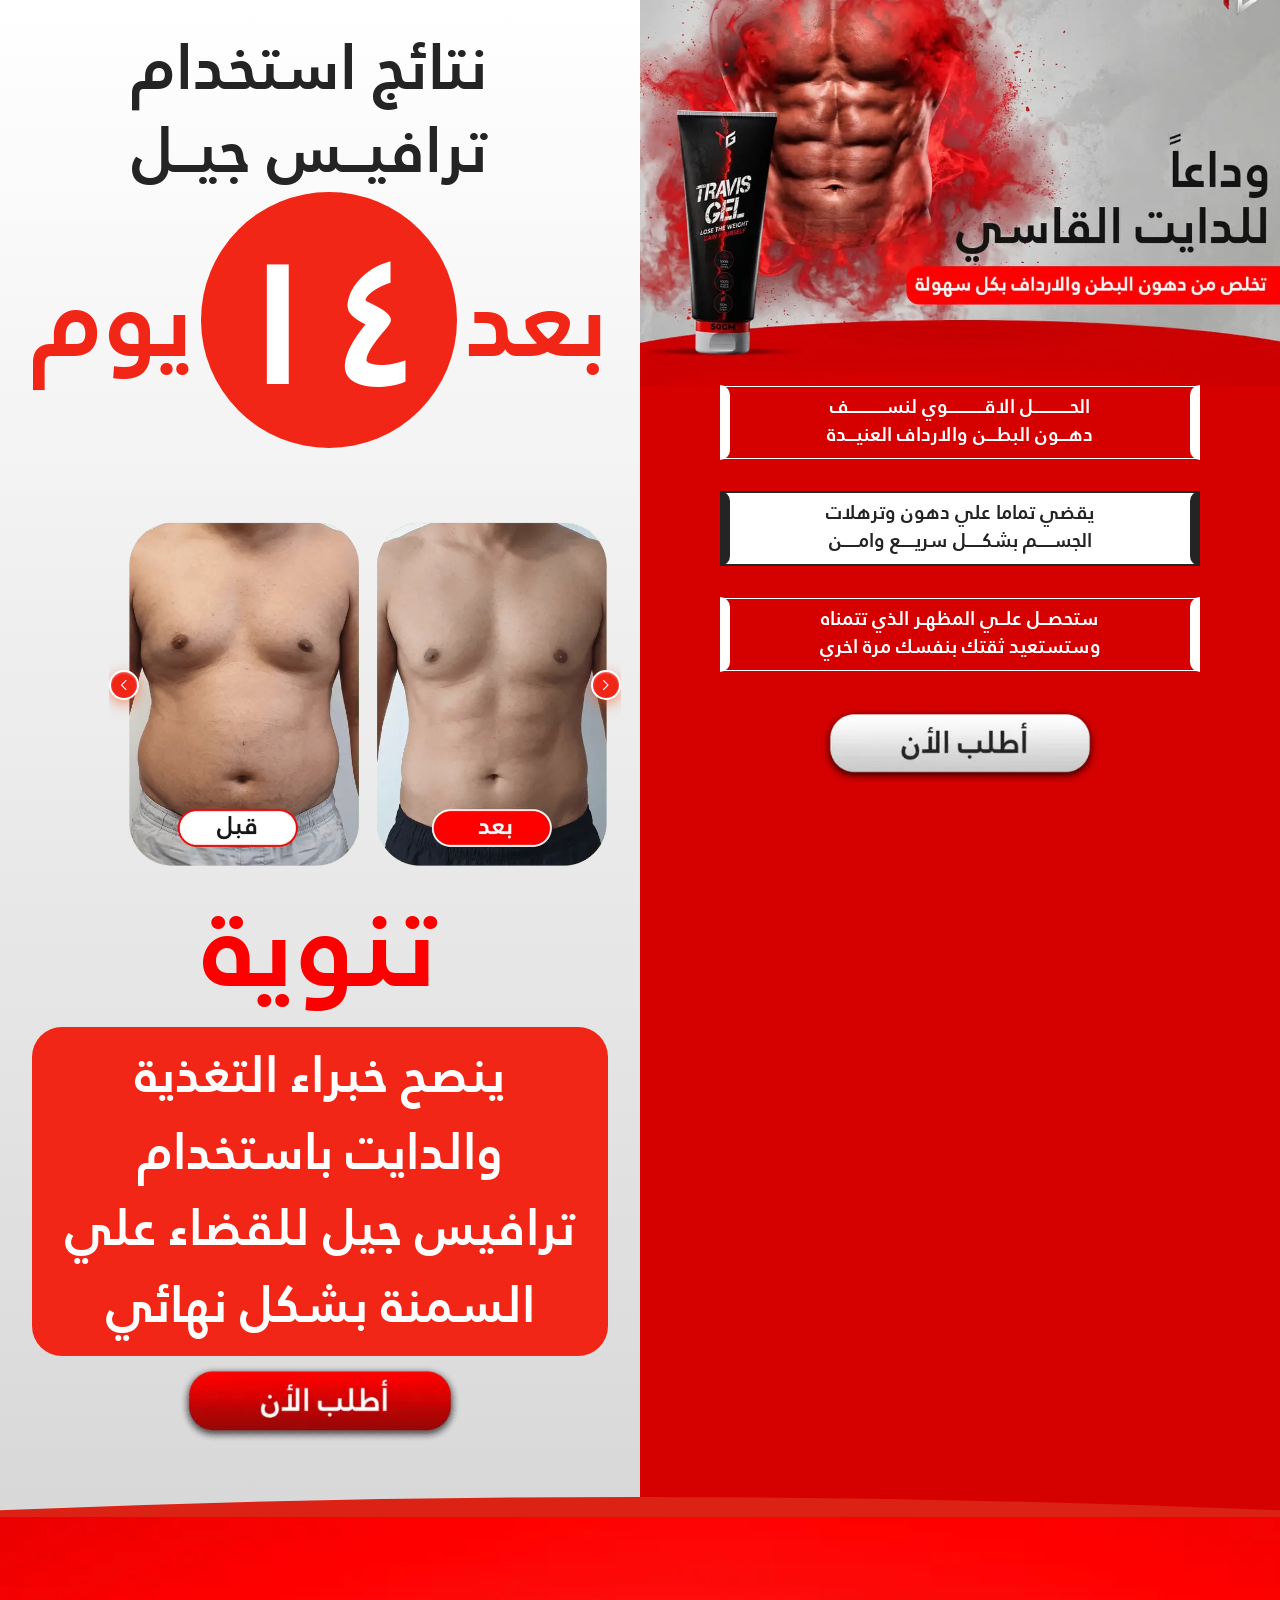
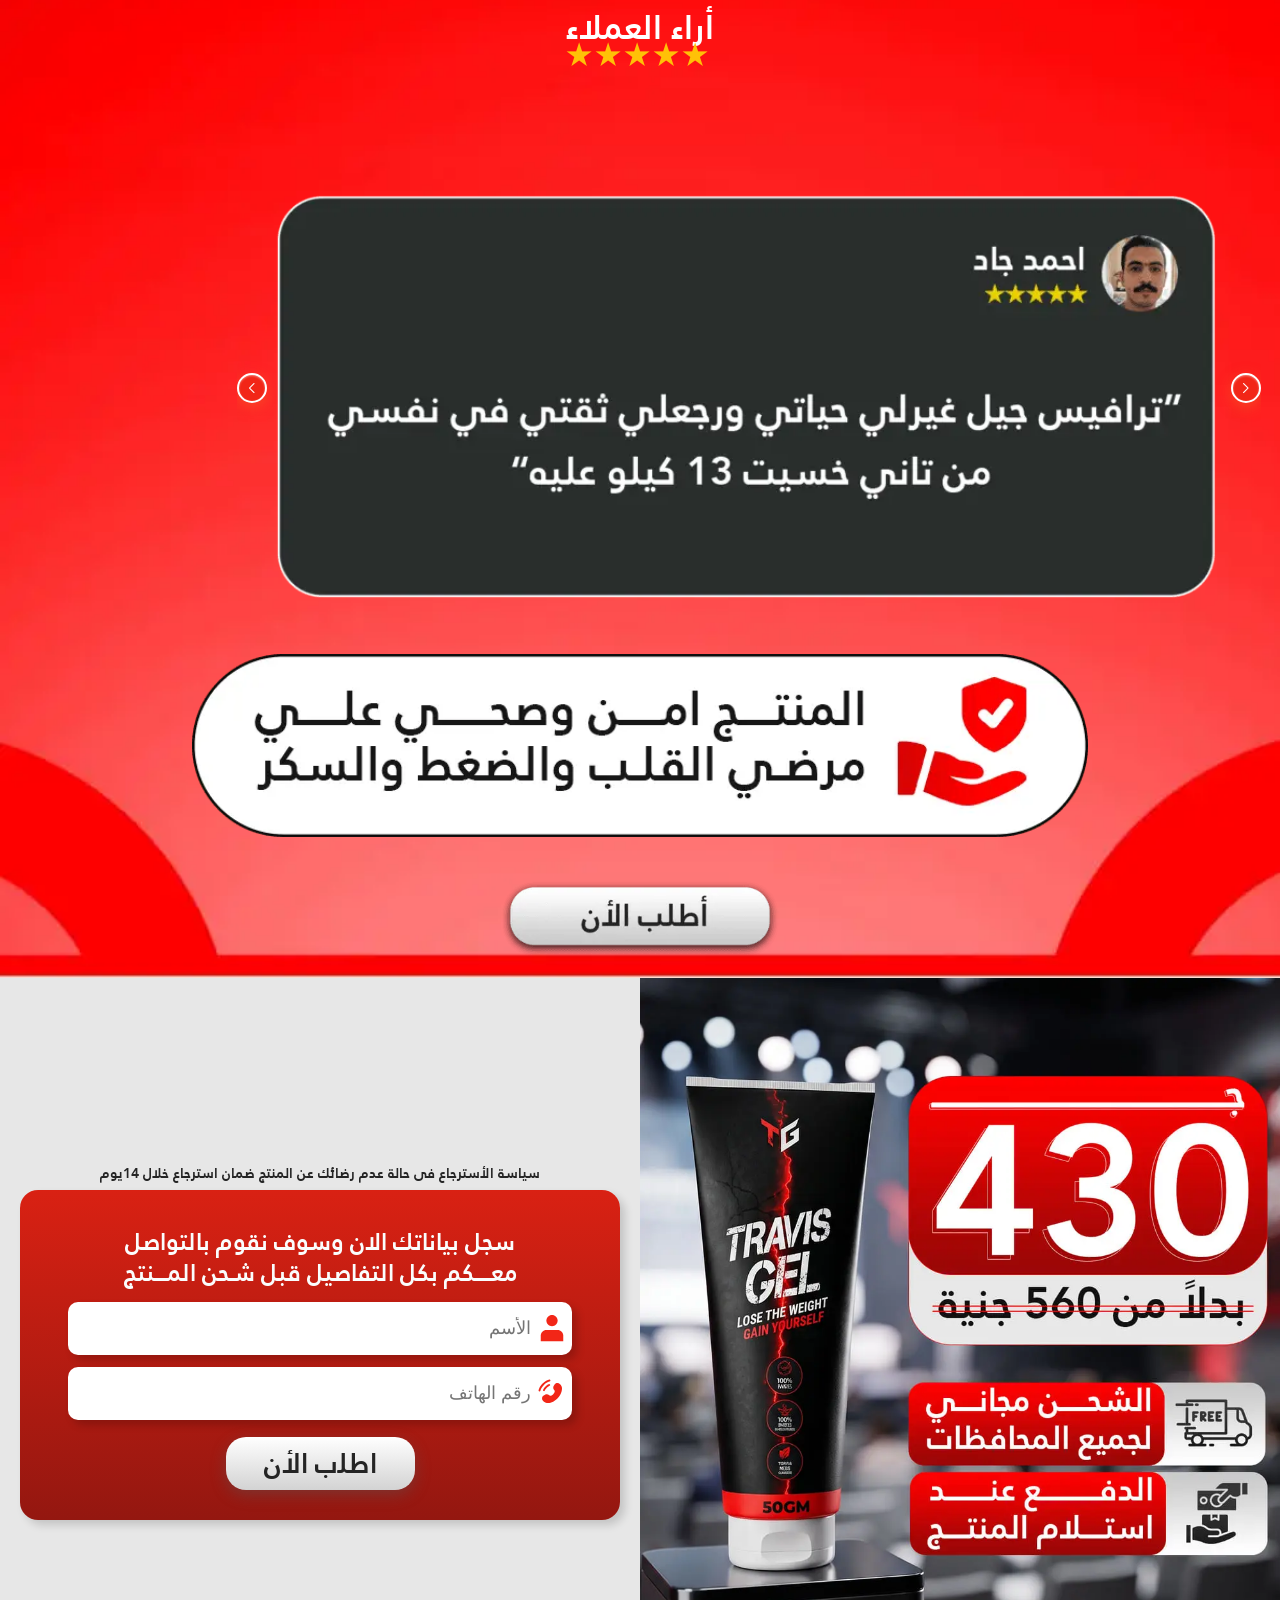
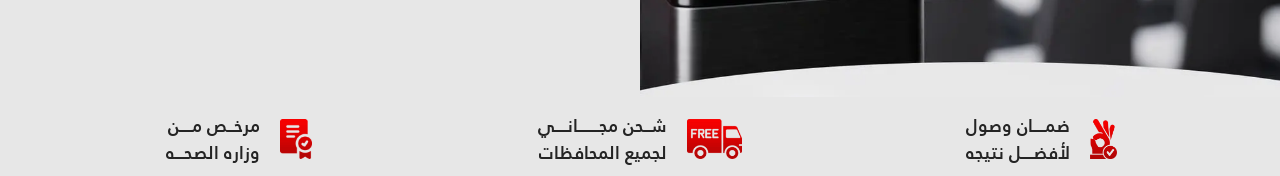
==== index.html @ eecc659a "Add files via upload" ====
<!doctype html>
<html lang="ar" dir="rtl">
  <head>
    <meta charset="UTF-8" />
    <meta name="viewport" content="width=device-width, initial-scale=1.0" />

    <!-- Title & Primary Meta Tags -->
    <title>
      ترافيس جيل (Travis Gel) | الحل الأقوى لنسف دهون البطن والأرداف والتخسيس
    </title>
    <meta
      name="title"
      content="ترافيس جيل (Travis Gel) | الحل الأقوى لنسف دهون البطن والأرداف والتخسيس"
    />
    <meta
      name="description"
      content="ترافيس جيل الأصلي (Travis Gel) الحل الطبيعي الفعال للقضاء على السمنة، نسف دهون البطن والأرداف والتخسيس السريع والأمن بدون عمليات جراحية مع شحن مجاني."
    />
    <meta
      name="keywords"
      content="ترافيس جيل, Travis Gel, للتخسيس, نسف دهون البطن, علاج السمنة, جيل التخسيس الأصلي, تخسيس الأرداف, جيل ترافيس"
    />
    <meta
      name="robots"
      content="index, follow, max-image-preview:large, max-snippet:-1, max-video-preview:-1"
    />
    <meta name="author" content="Travis Gel" />
    <meta name="theme-color" content="#D92113" />

    <!-- Mobile & Application Meta -->
    <meta name="apple-mobile-web-app-title" content="Travis Gel" />
    <meta name="application-name" content="Travis Gel" />
    <meta name="format-detection" content="telephone=no" />

    <!-- Canonical URL -->
    <link rel="canonical" href="./index.html" />

    <!-- Favicons & Touch Icons -->
    <link rel="icon" type="image/x-icon" href="images/icon.jpg" />
    <link rel="shortcut icon" href="images/icon.jpg" type="image/x-icon" />
    <link rel="apple-touch-icon" href="images/icon.jpg" />
    <link rel="icon" type="image/png" sizes="32x32" href="images/icon1.png" />

    <!-- Preload Critical Image -->
    <link
      rel="preload"
      as="image"
      href="images/hero-img.webp"
      type="image/webp"
      fetchpriority="high"
    />

    <!-- Open Graph / Facebook / WhatsApp / Telegram / Messenger -->
    <meta property="og:type" content="website" />
    <meta property="og:site_name" content="ترافيس جيل - Travis Gel" />
    <meta
      property="og:title"
      content="ترافيس جيل (Travis Gel) | الحل الأقوى لنسف دهون البطن والأرداف والتخسيس"
    />
    <meta
      property="og:description"
      content="ترافيس جيل الأصلي (Travis Gel) الحل الطبيعي الفعال للقضاء على السمنة، نسف دهون البطن والأرداف والتخسيس السريع والأمن بدون عمليات جراحية مع شحن مجاني."
    />
    <meta property="og:image" content="images/hero-img.webp" />
    <meta property="og:image:secure_url" content="images/hero-img.webp" />
    <meta property="og:image:type" content="image/webp" />
    <meta property="og:image:alt" content="ترافيس جيل - Travis Gel" />
    <meta property="og:locale" content="ar_EG" />

    <!-- Twitter Cards -->
    <meta name="twitter:card" content="summary_large_image" />
    <meta
      name="twitter:title"
      content="ترافيس جيل (Travis Gel) | الحل الأقوى لنسف دهون البطن والأرداف والتخسيس"
    />
    <meta
      name="twitter:description"
      content="ترافيس جيل الأصلي (Travis Gel) الحل الطبيعي الفعال للقضاء على السمنة، نسف دهون البطن والأرداف والتخسيس السريع والأمن بدون عمليات جراحية مع شحن مجاني."
    />
    <meta name="twitter:image" content="images/hero-img.webp" />
    <meta name="twitter:image:alt" content="ترافيس جيل - Travis Gel" />


    <!-- Swiper CSS -->
    <link rel="stylesheet" href="css/swiper.css" />

    <!-- File CSS -->
    <link rel="stylesheet" href="css/style.css" />
  </head>

  <body>
    <main>
      <h1 class="sr-only">
        ترافيس جيل (Travis Gel) | الحل الأقوى لنسف دهون البطن والأرداف والتخسيس
      </h1>

      <div class="flex">
        <!-- hero Section -->
        <section class="hero">
          <div class="top_img">
            <img
              src="images/hero-img.webp"
              alt="عبوة ترافيس جيل الأصلي - Travis Gel لنسف دهون البطن والأرداف والتخسيس السريع"
              fetchpriority="high"
            />
          </div>

          <div class="content">
            <ul>
              <li class="white">
                الحــــــــــــل الاقــــــــــــوي لنســــــــــــف <br />
                دهـــون البطـــن والارداف العنيـــدة
              </li>

              <li class="orange">
                يقضي تماما علي دهون وترهلات<br />
                الجســـــم بشكـــــل سريـــــع وامـــــن
              </li>

              <li class="white">
                ستحصــل علــي المظهـر الذي تتمناه <br />
                وستستعيد ثقتك بنفسك مرة اخري
              </li>
            </ul>

            <div class="btn_img">
              <a href="#submit-now"
                ><img
                  src="images/button-1.webp"
                  alt="زر اطلب ترافيس جيل الآن - الشحن والتوصيل مجاني"
              /></a>
            </div>
          </div>
        </section>
        <!-- End Section -->

        <section class="results">
          <div>
            <h2 class="results_title">نتائج استخدام <br />ترافيــس جيــل</h2>
            <h3>بعد <span>١٤</span>يوم</h3>
          </div>
          <!-- Swiper Slider -->
          <div class="container_results">
            <div class="swiper results-swiper">
              <div class="swiper-wrapper">
                <div class="swiper-slide">
                  <img
                    src="images/result1.webp"
                    alt="نتيجة قبل وبعد استخدام ترافيس جيل لنسف دهون البطن والأرداف 1"
                    loading="lazy"
                  />
                </div>
                <div class="swiper-slide">
                  <img
                    src="images/result2.webp"
                    alt="نتيجة قبل وبعد استخدام ترافيس جيل لنسف دهون البطن والأرداف 2"
                    loading="lazy"
                  />
                </div>
                <div class="swiper-slide">
                  <img
                    src="images/result3.webp"
                    alt="نتيجة قبل وبعد استخدام ترافيس جيل لنسف دهون البطن والأرداف 3"
                    loading="lazy"
                  />
                </div>
              </div>
              <!-- Swiper Navigation -->
              <div class="swiper-button-next"></div>
              <div class="swiper-button-prev"></div>
            </div>

            <div class="btm_results">


              <h5>تنوية</h5>
              <p>ينصح خبراء التغذية والدايت باستخدام
                <br>ترافيس جيل للقضاء علي السمنة بشكل نهائي
              </p>




              <div class="btn_img">
                <a href="#submit-now"
                  ><img
                    src="images/button-2.webp"
                    alt="طلب عبوة ترافيس جيل الأصلي والتوصيل مجاني"
                /></a>
            </div>
            </div>
          </div>
        </section>
      </div>

      <div class="flex flex-reverse">
        <section class="testm">

          <h2>أراء العملاء <span>★★★★★</span></h2>


                 <div class="swiper results-swiper">
              <div class="swiper-wrapper">
                <div class="swiper-slide">
                  <img
                    src="images/fb1.webp"
                    alt="تقييم ورأي عميل حقيقي على فيسبوك عن ترافيس جيل للتخسيس 1"
                    loading="lazy"
                  />
                </div>
                <div class="swiper-slide">
                  <img
                    src="images/fb2.webp"
                    alt="تقييم ورأي عميل حقيقي على فيسبوك عن ترافيس جيل للتخسيس 2"
                    loading="lazy"
                  />
                </div>
                <div class="swiper-slide">
                  <img
                    src="images/fb3.webp"
                    alt="تقييم ورأي عميل حقيقي على فيسبوك عن ترافيس جيل للتخسيس 3"
                    loading="lazy"
                  />
                </div>
              </div>
              <!-- Swiper Navigation -->
              <div class="swiper-button-next"></div>
              <div class="swiper-button-prev"></div>
            </div>

          <div class="btm_doc">
   
            <img src="images/imp_testm.webp" alt="ضمان وشعار جودة واعتماد منتج ترافيس جيل للتخسيس" class="imp">

            <div class="btn_img">
              <a href="#submit-now"
                ><img
                  src="images/button-1.webp"
                  alt="زر اطلب ترافيس جيل للتخسيس الآن"
              /></a>
            </div>
          </div>
        </section>
      </div>

      <section class="form_section" id="submit-now">
        <div class="price">
          <div class="img_price">
            <img
              src="images/top-form.webp"
              alt="سعر وعرض خصم ترافيس جيل الأصلي للتخسيس ونسف الدهون"
              loading="lazy"
            />
          </div>

          <!-- <div class="delvery_text">
          <p>الشحن مجاني لجميع المحافظات</p>
          <p class="bg">الــدفع عـــــــند اســتلام المـــــنتج</p>
        </div> -->
        </div>

        <div class="container_form">
          <p class="sm-p">
            سياسة الأسترجاع فى حالة عدم رضائك عن المنتج ضمان استرجاع خلال 14يوم
          </p>

          <form id="form">
            <div class="top_form">
              <p>سجل بياناتك الان وسوف نقوم بالتواصل</p>
              <p>معــــكم بكل التفاصيل قبل شـحن المـــنتج</p>
            </div>

            <div class="input_div">
              <input
                type="text"
                name="Name"
                id="name"
                placeholder="الأسم"
                required
              />

              <svg
                viewBox="0 0 16 16"
                fill="none"
                xmlns="http://www.w3.org/2000/svg"
              >
                <g id="SVGRepo_bgCarrier" stroke-width="0"></g>
                <g
                  id="SVGRepo_tracerCarrier"
                  stroke-linecap="round"
                  stroke-linejoin="round"
                ></g>
                <g id="SVGRepo_iconCarrier">
                  <path
                    d="M8 7C9.65685 7 11 5.65685 11 4C11 2.34315 9.65685 1 8 1C6.34315 1 5 2.34315 5 4C5 5.65685 6.34315 7 8 7Z"
                    fill="#F22617"
                  ></path>
                  <path
                    d="M14 12C14 10.3431 12.6569 9 11 9H5C3.34315 9 2 10.3431 2 12V15H14V12Z"
                    fill="#F22617"
                  ></path>
                </g>
              </svg>
            </div>

            <div class="input_div">
              <input
                type="tel"
                name="Number"
                id="phone"
                maxlength="11"
                data-label="Phone"
                placeholder="رقم الهاتف"
                required
              />

              <svg
                class="icon_Phone"
                viewBox="0 0 24 24"
                fill="none"
                xmlns="http://www.w3.org/2000/svg"
                transform="matrix(-1, 0, 0, 1, 0, 0)"
              >
                <g id="SVGRepo_bgCarrier" stroke-width="0"></g>
                <g
                  id="SVGRepo_tracerCarrier"
                  stroke-linecap="round"
                  stroke-linejoin="round"
                ></g>
                <g id="SVGRepo_iconCarrier">
                  <path
                    d="M10.0376 5.31617L10.6866 6.4791C11.2723 7.52858 11.0372 8.90532 10.1147 9.8278C10.1147 9.8278 10.1147 9.8278 10.1147 9.8278C10.1146 9.82792 8.99588 10.9468 11.0245 12.9755C13.0525 15.0035 14.1714 13.8861 14.1722 13.8853C14.1722 13.8853 14.1722 13.8853 14.1722 13.8853C15.0947 12.9628 16.4714 12.7277 17.5209 13.3134L18.6838 13.9624C20.2686 14.8468 20.4557 17.0692 19.0628 18.4622C18.2258 19.2992 17.2004 19.9505 16.0669 19.9934C14.1588 20.0658 10.9183 19.5829 7.6677 16.3323C4.41713 13.0817 3.93421 9.84122 4.00655 7.93309C4.04952 6.7996 4.7008 5.77423 5.53781 4.93723C6.93076 3.54428 9.15317 3.73144 10.0376 5.31617Z"
                    fill="#F22617"
                  ></path>
                  <path
                    d="M13.2595 1.87983C13.3257 1.47094 13.7122 1.19357 14.1211 1.25976C14.1464 1.26461 14.2279 1.27983 14.2705 1.28933C14.3559 1.30834 14.4749 1.33759 14.6233 1.38082C14.9201 1.46726 15.3347 1.60967 15.8323 1.8378C16.8286 2.29456 18.1544 3.09356 19.5302 4.46936C20.906 5.84516 21.705 7.17097 22.1617 8.16725C22.3899 8.66487 22.5323 9.07947 22.6187 9.37625C22.6619 9.52466 22.6912 9.64369 22.7102 9.72901C22.7197 9.77168 22.7267 9.80594 22.7315 9.83125L22.7373 9.86245C22.8034 10.2713 22.5286 10.6739 22.1197 10.7401C21.712 10.8061 21.3279 10.53 21.2601 10.1231C21.258 10.1121 21.2522 10.0828 21.2461 10.0551C21.2337 9.9997 21.2124 9.91188 21.1786 9.79572C21.1109 9.56339 20.9934 9.21806 20.7982 8.79238C20.4084 7.94207 19.7074 6.76789 18.4695 5.53002C17.2317 4.29216 16.0575 3.59117 15.2072 3.20134C14.7815 3.00618 14.4362 2.88865 14.2038 2.82097C14.0877 2.78714 13.9417 2.75363 13.8863 2.7413C13.4793 2.67347 13.1935 2.28755 13.2595 1.87983Z"
                    fill="#F22617"
                  ></path>
                  <path
                    fill-rule="evenodd"
                    clip-rule="evenodd"
                    d="M13.4857 5.3293C13.5995 4.93102 14.0146 4.7004 14.4129 4.81419L14.2069 5.53534C14.4129 4.81419 14.4129 4.81419 14.4129 4.81419L14.4144 4.81461L14.4159 4.81505L14.4192 4.81602L14.427 4.81834L14.4468 4.8245C14.4618 4.82932 14.4807 4.8356 14.5031 4.84357C14.548 4.85951 14.6074 4.88217 14.6802 4.91337C14.8259 4.97581 15.0249 5.07223 15.2695 5.21694C15.7589 5.50662 16.4271 5.9878 17.2121 6.77277C17.9971 7.55775 18.4782 8.22593 18.7679 8.7154C18.9126 8.95991 19.009 9.15897 19.0715 9.30466C19.1027 9.37746 19.1254 9.43682 19.1413 9.48173C19.1493 9.50418 19.1555 9.52301 19.1604 9.53809L19.1665 9.55788L19.1688 9.56563L19.1698 9.56896L19.1702 9.5705C19.1702 9.5705 19.1707 9.57194 18.4495 9.77798L19.1707 9.57194C19.2845 9.97021 19.0538 10.3853 18.6556 10.4991C18.2607 10.6119 17.8492 10.3862 17.7313 9.99413L17.7276 9.98335C17.7223 9.96832 17.7113 9.93874 17.6928 9.89554C17.6558 9.8092 17.5887 9.66797 17.4771 9.47938C17.2541 9.10264 16.8514 8.53339 16.1514 7.83343C15.4515 7.13348 14.8822 6.73078 14.5055 6.50781C14.3169 6.39619 14.1757 6.32909 14.0893 6.29209C14.0461 6.27358 14.0165 6.26254 14.0015 6.25721L13.9907 6.25352C13.5987 6.13564 13.3729 5.72419 13.4857 5.3293Z"
                    fill="#F22617"
                  ></path>
                </g>
              </svg>
            </div>

            <div id="error"></div>

            <input
              type="hidden"
              id="redDir"
              name="x-sheetmonkey-redirect"
              value="./thanksPage.html"
            />

            <!-- هنا اسم المنتج  -->
            <input type="hidden" name="Product" value="Best-flex" />

            <!-- هنا الكود -->
            <input type="hidden" name="Agent Code" value="M18.1" />

            <input id="KeyLand" type="hidden" name="Unique Key" value="" />
            <input id="DateLand" type="hidden" name="Date" value="" />
            <input id="TimeLand" type="hidden" name="Time" value="" />
            <input id="inp_City" type="hidden" name="City" value="" />
            <input id="inp_Country" type="hidden" name="Country" value="" />
            <input id="inp_Ip" type="hidden" name="IP" value="" />

            <!-- حقول مكافحة الـ Spam وحماية الصفحة ومصدر التسجيل -->
            <input
              type="text"
              id="b_hp_email"
              name="hp_website_check_field"
              style="
                display: none !important;
                position: absolute !important;
                left: -9999px !important;
              "
              tabindex="-1"
              autocomplete="new-password"
              aria-hidden="true"
              value=""
            />
            <input
              id="inp_FingerPrint"
              type="hidden"
              name="FingerPrint"
              value=""
            />
            <input
              id="inp_ScreenSize"
              type="hidden"
              name="ScreenSize"
              value=""
            />
            <input id="inp_TimeZone" type="hidden" name="TimeZone" value="" />
            <input id="inp_UserAgent" type="hidden" name="UserAgent" value="" />
            <input id="inp_PageUrl" type="hidden" name="Page URL" value="" />
            <input id="inp_Referrer" type="hidden" name="Referrer" value="" />
            <input id="inp_Domain" type="hidden" name="Domain" value="" />

            <div class="div_btn">
              <button id="btnSubmit" class="btn" type="submit">
                اﻃﻠب الأن
              </button>
            </div>
          </form>
        </div>
      </section>
    </main>

    <footer class="footer">
      <div class="boxs">
        <div class="box">
          <img
            src="images/icon1.png"
            alt="ضمان الوصول لأفضل نتيجة لتخسيس الوزن مع ترافيس جيل"
            loading="lazy"
          />
          <p>
            ضمــــان وصول<br />
            لأفضــــل نتيجه
          </p>
        </div>

        <div class="box">
          <img
            src="images/icon2.png"
            alt="شحن مجاني لجميع المحافظات مع منتج ترافيس جيل للتخسيس"
            loading="lazy"
          />
          <p>
            شــحن مجـــــــانــــي<br />
            لجميع المحافظات
          </p>
        </div>

        <div class="box">
          <img
            src="images/icon3.png"
            alt="منتج ترافيس جيل الأصلي للتخسيس مرخص من وزارة الصحة"
            loading="lazy"
          />
          <p>مرخــص مــــن <br />وزاره الصحـــه</p>
        </div>
      </div>
    </footer>

    <!-- Swiper JS SDK -->
    <script src="swiper-bundle.min.js"></script>

    <script>
      /* =====================   منع النسخ وفتح أدوات المطوّر   ===================== */
      document.addEventListener("contextmenu", (e) => e.preventDefault());

      document.onkeydown = (e) => {
        if (
          e.key === "F12" ||
          (e.ctrlKey && e.shiftKey && (e.key === "I" || e.key === "J")) ||
          (e.ctrlKey && e.key === "U")
        ) {
          return false;
        }
      };

      /* =====================   تهيئة سويبر جي اس Swiper JS   ===================== */
      document.addEventListener("DOMContentLoaded", () => {
        if (typeof Swiper !== "undefined") {
          new Swiper(".results-swiper", {
            loop: true,
            autoplay: {
              delay: 3500,
              disableOnInteraction: false,
            },
            navigation: {
              nextEl: ".swiper-button-next",
              prevEl: ".swiper-button-prev",
            },
          });
        }
      });

      /* =====================   التحضير المسبق الفوري للـ IP   ===================== */
      let clientIp = "";
      let clientCity = "";
      let clientCountry = "";
      let ipPromise = null;

      function setGeoFields(city, country) {
        if (city) clientCity = city;
        if (country) clientCountry = country;
        const cityI = document.getElementById("inp_City");
        if (cityI && clientCity) cityI.value = clientCity;
        const countryI = document.getElementById("inp_Country");
        if (countryI && clientCountry) countryI.value = clientCountry;
      }

      async function fetchWithTimeout(url, timeoutMs = 1500) {
        const controller = new AbortController();
        const id = setTimeout(() => controller.abort(), timeoutMs);
        try {
          const response = await fetch(url, { signal: controller.signal });
          clearTimeout(id);
          return response;
        } catch (e) {
          clearTimeout(id);
          return null;
        }
      }

      async function fetchIpData() {
        // المزود الأول: ipinfo.io
        try {
          const r = await fetchWithTimeout("https://ipinfo.io/json");
          if (r && r.ok) {
            const data = await r.json();
            if (data && data.ip) {
              clientIp = data.ip;
              setGeoFields(data.city, data.country);
              return clientIp;
            }
          }
        } catch (e) {}

        // المزود الثاني: ipwho.is
        try {
          const r = await fetchWithTimeout("https://ipwho.is/");
          if (r && r.ok) {
            const data = await r.json();
            if (data && data.success && data.ip) {
              clientIp = data.ip;
              setGeoFields(data.city, data.country);
              return clientIp;
            }
          }
        } catch (e) {}

        // المزود الثالث: ipapi.co
        try {
          const r = await fetchWithTimeout("https://ipapi.co/json/");
          if (r && r.ok) {
            const data = await r.json();
            if (data && data.ip) {
              clientIp = data.ip;
              setGeoFields(data.city, data.country_name || data.country);
              return clientIp;
            }
          }
        } catch (e) {}

        // المزود الرابع: ipify (سريع جداً)
        try {
          const r = await fetchWithTimeout("https://api.ipify.org?format=json");
          if (r && r.ok) {
            const data = await r.json();
            if (data && data.ip) {
              clientIp = data.ip;
              return clientIp;
            }
          }
        } catch (e) {}
      }

      function initPreload() {
        ipPromise = fetchIpData().catch(() => {});
      }

      initPreload();

      /* =====================   توليد بصمة متصفح سريعة وخفيفة (FingerPrint)   ===================== */
      function generateFingerprint() {
        try {
          const canvas = document.createElement("canvas");
          const ctx = canvas.getContext("2d");
          canvas.width = 200;
          canvas.height = 50;
          ctx.textBaseline = "top";
          ctx.font = "14px 'Arial'";
          ctx.textBaseline = "alphabetic";
          ctx.fillStyle = "#f60";
          ctx.fillRect(125, 1, 62, 20);
          ctx.fillStyle = "#069";
          ctx.fillText("PROPYLAX_GEL_FP_#123", 2, 15);
          ctx.fillStyle = "rgba(102, 204, 0, 0.7)";
          ctx.fillText("PROPYLAX_GEL_FP_#123", 4, 17);
          const dataUrl = canvas.toDataURL();

          let hash = 0;
          const str =
            dataUrl +
            navigator.userAgent +
            screen.width +
            "x" +
            screen.height +
            (navigator.language || "") +
            (navigator.hardwareConcurrency || "");
          for (let i = 0; i < str.length; i++) {
            const char = str.charCodeAt(i);
            hash = (hash << 5) - hash + char;
            hash |= 0;
          }
          return "FP-" + Math.abs(hash).toString(36);
        } catch (e) {
          return "FP-UNKNOWN-" + Math.random().toString(36).slice(2, 10);
        }
      }

      /* =====================   توليد المعرف الفريد للطلب Unique Key   ===================== */
      function generateOrderId() {
        const d = new Date();
        const YY = String(d.getUTCFullYear()).slice(-2);
        const MM = String(d.getUTCMonth() + 1).padStart(2, "0");
        const DD = String(d.getUTCDate()).padStart(2, "0");
        const hh = String(d.getUTCHours()).padStart(2, "0");
        const mm = String(d.getUTCMinutes()).padStart(2, "0");
        const ss = String(d.getUTCSeconds()).padStart(2, "0");
        const ms = String(d.getUTCMilliseconds()).padStart(3, "0");

        let rand;
        if (window.crypto && crypto.getRandomValues) {
          const buf = new Uint8Array(6);
          crypto.getRandomValues(buf);
          rand = Array.from(buf, (b) => b.toString(36).padStart(2, "0"))
            .join("")
            .slice(0, 16);
        } else {
          rand = Math.random().toString(36).slice(2, 18);
        }

        return `KEY-${YY}_${MM}_${DD}_${hh}${mm}${ss}.${ms}-${rand}`;
      }

      /* =====================   تنظيف وتحويل أرقام الهواتف   ===================== */
      function convertArabicToEnglishDigits(str) {
        const arabicDigits = ["٠", "١", "٢", "٣", "٤", "٥", "٦", "٧", "٨", "٩"];
        return str.replace(/[٠-٩]/g, (d) => arabicDigits.indexOf(d));
      }

      function cleanPhoneNumber(raw) {
        if (!raw) return "";
        let cleaned = convertArabicToEnglishDigits(raw.trim());
        cleaned = cleaned.replace(/[\s\-\+\(\)]/g, "");
        return cleaned;
      }

      /* =====================   التحقق من النموذج والإرسال المباشر لـ SheetMonkey   ===================== */
      document.addEventListener("DOMContentLoaded", () => {
        setGeoFields(clientCity, clientCountry);

        const fpVal = generateFingerprint();
        const screenSizeVal = `${window.screen.width}x${window.screen.height}`;
        const timeZoneVal =
          Intl && Intl.DateTimeFormat
            ? Intl.DateTimeFormat().resolvedOptions().timeZone
            : "";
        const userAgentVal = navigator.userAgent || "";
        const pageUrlVal = window.location.href;
        const referrerVal = document.referrer || "Direct";
        const domainVal = window.location.hostname || "";

        document.getElementById("inp_FingerPrint").value = fpVal;
        document.getElementById("inp_ScreenSize").value = screenSizeVal;
        document.getElementById("inp_TimeZone").value = timeZoneVal;
        document.getElementById("inp_UserAgent").value = userAgentVal;
        document.getElementById("inp_PageUrl").value = pageUrlVal;
        document.getElementById("inp_Referrer").value = referrerVal;
        if (document.getElementById("inp_Domain")) {
          document.getElementById("inp_Domain").value = domainVal;
        }

        const keyLandInput = document.getElementById("KeyLand");
        if (keyLandInput) {
          keyLandInput.value = generateOrderId();
        }

        /* عناصر النموذج */
        const nameInput = document.getElementById("name");
        const phoneInput = document.getElementById("phone");
        const form = document.getElementById("form");
        const errorBox = document.getElementById("error");
        const redirInput = document.getElementById("redDir");

        /* تخصيص رسائل حقول الإدخال */
        if (nameInput) {
          nameInput.addEventListener("invalid", function () {
            if (this.validity.valueMissing) {
              this.setCustomValidity("من فضلك أدخل الأسم");
            } else {
              this.setCustomValidity("");
            }
          });
          nameInput.addEventListener("input", function () {
            if (this.validity.valid) this.setCustomValidity("");
          });
        }

        if (phoneInput) {
          phoneInput.addEventListener("input", function () {
            if (this.validity.valid) this.setCustomValidity("");
            if (errorBox) {
              errorBox.innerText = "";
              errorBox.classList.remove("active");
            }
          });
        }

        /* توليد رابط صفحة الشكر */
        const pathArr = window.location.pathname.split("/");
        pathArr.pop();
        const hostPath = window.location.origin + pathArr.join("/");
        redirInput.value = `${hostPath}/thanksPage.html`;

        const dateEl = document.getElementById("DateLand");
        const timeEl = document.getElementById("TimeLand");
        const btn_Submit = document.getElementById("btnSubmit");

        /* رابط SheetMonkey الأساسي للأوردرات */
        const PRIMARY_SHEETMONKEY_URL =
          "https://api.sheetmonkey.io/form/e8VTzg7wAGMWUZJctT7kuQ";

        let isSending = false;
        form.addEventListener("submit", async (e) => {
          if (isSending) {
            e.preventDefault();
            return;
          }
          e.preventDefault();

          // فحص الـ Honeypot: لو اتملى 👈 يبقى بوت → توجيه صامت لصفحة الشكر بدون إرسال للشيتات!
          const hpVal = document.getElementById("b_hp_email")
            ? document.getElementById("b_hp_email").value
            : "";
          if (hpVal && hpVal.trim() !== "") {
            console.warn("Bot detected via Honeypot - silent redirecting");
            window.location.href =
              redirInput.value || `${hostPath}/thanksPage.html`;
            return;
          }

          const rawPhone = phoneInput ? phoneInput.value : "";
          const cleanedVal = cleanPhoneNumber(rawPhone);
          const prefix = cleanedVal.substring(0, 3);
          const validPref = ["010", "011", "012", "015"];
          const errors = [];

          if (cleanedVal.length !== 11 || !validPref.includes(prefix)) {
            errors.push("رقم الهاتف غير صحيح !");
          }

          if (errors.length) {
            if (errorBox) {
              errorBox.innerText = errors.join(", ");
              errorBox.classList.add("active");
            }
            return;
          } else {
            if (errorBox) {
              errorBox.innerText = "";
              errorBox.classList.remove("active");
            }
          }

          isSending = true;
          if (btn_Submit) {
            btn_Submit.disabled = true;
            btn_Submit.innerText = "جاري الإرسال..";
          }

          const now = new Date();
          const yyyy = now.getFullYear();
          const mm = String(now.getMonth() + 1).padStart(2, "0");
          const dd = String(now.getDate()).padStart(2, "0");
          if (dateEl) dateEl.value = `${yyyy}-${mm}-${dd}`;

          let hh = now.getHours();
          const mi = String(now.getMinutes()).padStart(2, "0");
          const ss = String(now.getSeconds()).padStart(2, "0");
          const ampm = hh >= 12 ? "PM" : "AM";
          hh = hh % 12;
          hh = hh ? hh : 12;
          hh = String(hh).padStart(2, "0");
          if (timeEl) timeEl.value = `${hh}:${mi}:${ss} ${ampm}`;

          // ضمان وصول الـ IP قبل الإرسال (بحد أقصى المهلة المحددة)
          if (!clientIp && ipPromise) {
            await ipPromise;
          }

          if (!clientIp) {
            try {
              await fetchIpData();
            } catch (e) {}
          }

          if (!clientIp) {
            clientIp = "0.0.0.0";
          }

          const inpIp = document.getElementById("inp_Ip");
          if (inpIp) inpIp.value = clientIp;

          const primaryFormData = {
            Name: nameInput ? nameInput.value.trim() : "",
            Number: cleanedVal,
            Product: document.querySelector('input[name="Product"]')
              ? document.querySelector('input[name="Product"]').value
              : "PROPYLAX",
            "Agent Code": document.querySelector('input[name="Agent Code"]')
              ? document.querySelector('input[name="Agent Code"]').value
              : "M18.1",
            "Unique Key": document.getElementById("KeyLand")
              ? document.getElementById("KeyLand").value
              : "",
            Date: dateEl ? dateEl.value : "",
            Time: timeEl ? timeEl.value : "",
            City: document.getElementById("inp_City")
              ? document.getElementById("inp_City").value
              : "",
            Country: document.getElementById("inp_Country")
              ? document.getElementById("inp_Country").value
              : "",
            IP: clientIp,
            Honeypot: hpVal,
            FingerPrint: fpVal,
            ScreenSize: screenSizeVal,
            TimeZone: timeZoneVal,
            UserAgent: userAgentVal,
            "Page URL": pageUrlVal,
            Referrer: referrerVal,
            Domain: domainVal,
          };

          try {
            await fetch(PRIMARY_SHEETMONKEY_URL, {
              method: "POST",
              headers: { "Content-Type": "application/json" },
              body: JSON.stringify(primaryFormData),
              keepalive: true,
            });
          } catch (errPrimary) {
            console.error("SheetMonkey fetch error:", errPrimary);
          }

          /* التوجيه الفوري لصفحة الشكر */
          window.location.href =
            redirInput.value || `${hostPath}/thanksPage.html`;
        });
      });
    </script>
  </body>
</html>
---- css/style.css ----
/* Font Files */

@font-face {
  font-family: mainFont;
  src: local("mainFont"), url("mainFont.ttf");
}


/* main css */

* {
  padding: 0;
  margin: 0;
  box-sizing: border-box;
}

html {
  scroll-behavior: smooth;
  direction: rtl;
}

body , html{
  font-family: mainFont, sans-serif;
}

a{
  text-decoration: none;
}

.sr-only {
  position: absolute;
  width: 1px;
  height: 1px;
  padding: 0;
  margin: -1px;
  overflow: hidden;
  clip: rect(0, 0, 0, 0);
  white-space: nowrap;
  border: 0;
}

li{
  list-style: none;
}

img {
  width: 100%;
  display: block;
}

input, button{
  border: none;
  outline: none;
}



/* error form style */ 

#error {
  position: relative;
  top: -5px;
  color: red;
  font-size: 14px;
  width: max-content;
  margin: 0 auto;
  padding: 0 5px 3px;
  background: #fcfefe;
  border-radius: 3px;
  border: 1px solid red;
  line-height: 1.2;
  opacity: 0;
  transition: 0.2s;
}

#error.active {
  opacity: 1;
}


/* button */

.btn_img {
  width: 60%;
  margin: 0 auto;
  padding: 4px 0 10px;
}

.div_btn{
  text-align: center;
}
.div_btn .btn{
  font-family: mainFont, sans-serif;
  font-size: 28px;
  padding: 1px 38px;
  color: #242424;
  background: linear-gradient(#fff, #D3D3D3);
  border-radius: 20px;
  box-shadow: 0 5px 15px #5858586b;
  cursor: pointer;
}


@media (min-width:576px){
  .btn_img{
    width: 280px;
  }
}


/* ================== */
/* Start hero Section */
.hero{
  background-color: #D40100;
  padding-bottom: 3vw;
}
.hero .content{

  text-align: center;
}
.hero ul li{
  position: relative;
  font-size: 6.2vw;
  line-height: 1.4;
  padding: 5px 15px 10px;
  margin: 0 auto 2.5vw;
  width: 96%;
  text-align: center;
}
.hero ul li::before,
.hero ul li::after {
  content: "";
  position: absolute;
  top: -2px;
  bottom: -2px;
  width: 10px;
}
.hero ul li::before {
  left: 0;
  border-top-right-radius: 15px;
  border-bottom-right-radius: 15px;
}
.hero ul li::after {
  right: 0;
  border-top-left-radius: 15px;
  border-bottom-left-radius: 15px;
}
.hero ul li.white{
  color: #fff;
  border-top: 1px solid #fff;
  border-bottom: 1px solid #fff;
}
.hero ul li.white::before,
.hero ul li.white::after {
  background-color: #fff;
}
.hero ul li.orange{
  background: #fff;
  color: #242424;
  border-top: 2px solid #242424;
  border-bottom: 2px solid #242424;
}
.hero ul li.orange::before,
.hero ul li.orange::after {
  background-color: #242424;
}
.hero ul li.last{
  font-size: 5.2vw;
}


/* ==========  Responsive Design  ========== */
/* ==========  sm ≥ 576px  ========== */
@media (min-width:576px){
  .hero ul li,
  .hero ul li.last {
    font-size: 28px;
  }
}

/* ==========  md ≥ 768px  ========== */
@media (min-width:768px){
.hero ul li{
  width: 70%;
}
}

/* ==========  lg ≥ 992px  ========== */
@media (min-width:992px){
.flex{
  display: flex;
}
.hero{
  width: 50%;
}

.hero ul li,
.hero ul li.last{
  font-size: 20px;
}
.hero .top_img {
  margin-top: -3.7vw;
}
}

/* ==========  xl ≥ 1200px  ========== */
@media (min-width:1200px){
  .hero .top_img{
    margin-top: -3.7vw;
    
  }
  .hero ul li{
    width: 75%;
  }
      .hero .top_img {
        margin-top: -4vw;
    }
}
@media (min-width:1400px){
   .hero .top_img {
        margin-top: -1.5vw;
    }

    .hero ul li,
    .hero ul li.last{
    width: 65%;
    font-size: 1.4vw;
  }
}

/* End hero Section */
/* ================== */


/* ================== */
/* Start results Section */

.results{
  background: linear-gradient(#fff,#D8D8D8);
  position: relative;
  padding-top: 15px;
  text-align: center;
}

.results::before{
  content: "";
  position: absolute;
  top: -39px;
  left: 0;
  width: 100%;
  height: 40px;
  background-image: url("data:image/svg+xml,%3Csvg xmlns='http://www.w3.org/2000/svg' viewBox='0 0 1000 30' preserveAspectRatio='none'%3E%3Cpath d='M0,30 Q500,0 1000,30 L1000,30 L0,30 Z' fill='%23ffffff'/%3E%3C/svg%3E");
  background-size: 150% 150%;
  background-position: center;
  background-repeat: no-repeat;
  pointer-events: none;
  z-index: 2;
}

.results .results_title{
    font-size: 9vw;
    color: #242424;
    line-height: 1.3;
}
.results h3{
  display: flex;
  align-items: center;
  justify-content: center;
  gap: 8px;
  font-size: 8vw;
  color: #F22617;
  margin-bottom: 5vw;
}

.results h3 span{
  display: block;
  width: 20vw;
  height: 20vw;
  background: #F22617;
  border-radius: 100%;
  display: flex;
  justify-content: center;
  align-items: center;
  color: #fff;
  font-size: 15vw;
  padding-bottom: 5px;
  padding-right: 5px;
}
.results .btm_results{
  padding-bottom: 5vw;
}
.results .btm_results h5{
  font-size: 9vw;
  color: #FC0000;
  line-height: 1.3;
}
.results .btm_results p{
  background: #F22617;
  color: #fff;
  width: 90%;
  margin: 5px auto;
  border-radius: 30px;
  font-size: 4vw;
  line-height: 1.5;
  padding: 10px 20px 12px;
}

/* Swiper Slider Styles */
.container_results{
  position: relative;
  width: 100%;
}
.results-swiper {
  width: 90%;
  border-radius: 12px;
  overflow: hidden;
  position: relative;
}

.results-swiper .swiper-slide {
  display: flex;
  justify-content: center;
  align-items: center;
}

.results-swiper .swiper-slide img {
  width: 100%;
  height: auto;
  display: block;
  border-radius: 12px;
}

.results-swiper .swiper-button-next,
.results-swiper .swiper-button-prev {
  width: 30px;
  height: 30px;
  background: linear-gradient(135deg, #F22617 0%, #F22617 100%);
  border: 2px solid #ffffff;
  border-radius: 50%;
  color: #ffffff;
  box-shadow: 0 4px 14px rgba(241, 90, 36, 0.6), inset 0 1px 2px rgba(255, 255, 255, 0.4);
  transition: transform 0.25s ease, box-shadow 0.25s ease;
}
.results-swiper .swiper-button-prev{
  right: auto;
}
.results-swiper .swiper-button-next{
  left: 0px;
}
.results-swiper .swiper-button-next:after,
.results-swiper .swiper-button-prev:after {
  font-size: 10px;
  font-weight: 900;
}

.results-swiper .swiper-button-next:hover,
.results-swiper .swiper-button-prev:hover {
  transform: scale(1.12);
  box-shadow: 0 6px 18px rgba(241, 90, 36, 0.8), inset 0 1px 3px rgba(255, 255, 255, 0.6);
}




/* ==========  Responsive Design  ========== */
/* ==========  sm ≥ 576px  ========== */
@media (min-width:576px){
  .results .top_sec h3{
    font-size: 10vw;
  }

}

/* ==========  md ≥ 768px  ========== */
@media (min-width:768px){

}

/* ==========  lg ≥ 992px  ========== */
@media (min-width:992px){
.results{
  width: 50%;
  display: flex;
  flex-direction: column;
  justify-content: space-between;
  padding: 0 0 0;
  padding-top: 4vw
}
.results .results_title{
  font-size: 5vw;
    margin-right: 1.5vw;
}
.results-swiper{
  margin-right: 1.5vw;
  width: 80%;
}
.results .imp span{
  font-size: 3vw;
}
.results .imp p{
font-size: 1.7vw;
}
.results .btn_img{
  width: 280px;
}
}

/* ==========  xl ≥ 1200px  ========== */
@media (min-width:1200px){
.results{
  padding-top: 2vw;
}
}

@media (min-width:1500px){

}
/* End results Section */
/* ================== */


/* ================== */
/* Start testm Section */

.testm{
  position: relative;
  background: #DD2214;
  background-image: url(../images/bg-testm.webp);
  background-size: cover;
  background-position: bottom center;
  text-align: center;
    position: relative;
    padding-top: 7vw;
}

.testm::before{
  content: "";
  position: absolute;
  top: -39px;
  left: 0;
  width: 100%;
  height: 40px;
  background-image: url("data:image/svg+xml,%3Csvg xmlns='http://www.w3.org/2000/svg' viewBox='0 0 1000 30' preserveAspectRatio='none'%3E%3Cpath d='M0,30 Q500,0 1000,30 L1000,30 L0,30 Z' fill='%23DC2214'/%3E%3C/svg%3E");
  background-size: 150% 150%;
  background-position: center;
  background-repeat: no-repeat;
  pointer-events: none;
  z-index: 2;
}
.testm h2{
  position: relative;
  color: #fff;
  font-size: 14vw;
  line-height: 1.3;
  width: max-content;
  margin: 0 auto 10vw;

}
.testm h2 span{
  position: absolute;
  top: 75%;
  left: 0;
  display: block;
  color: #FFC107;
  font-size: 5.5vw;
  letter-spacing: 4px;
}
.testm .btm_doc{
    padding: 15px 0 10px;
  }
    .testm .btm_doc li{
      color: #fff;
      font-size: 5vw;
      margin-bottom: 5px;
      line-height: 1.6;
    }
  .testm .btm_doc li.orange{
    background: linear-gradient(#E44C34,#EFAF49);
    border-radius: 5px;
  }

.testm .imp_doctor{
  width: 70%;
  margin: 12px auto 5px;
}

.testm .imp{
  width: 70%;
  margin: 2vw auto 3vw
}

/* ==========  Responsive Design  ========== */
/* ==========  sm ≥ 576px  ========== */
@media (min-width:576px){

}

/* ==========  lg ≥ 992px  ========== */
@media (min-width:992px){
  .flex.flex-reverse{
  display: flex;
  justify-content: center;
  align-items: center;
}

  .testm{
    width: 100%;
  }
  .testm h2{
    font-size: 34px;
  }
  .testm h2 span{
    font-size: 28px;
  }
    .testm .img_doc{
      width: 50%;
      margin: 0 auto;
    }

    .testm .btm_doc ul{
      width: max-content;
      margin: 0 auto;
    }
.testm .btm_doc li{
  font-size: 3vw;
  padding: 0 2vw 0.5vw;
}
}

/* ==========  xl ≥ 1200px  ========== */
@media (min-width:1200px){

}

/* End testm Section */
/* ================== */



/* ================== */
/* Start form_section Section */


/* top form section */


/* form */

.form_section .container_form{
  background: #E7E7E7;
}

.form_section .sm-p {
  font-size: 2.4vw;
  text-align: center;
  line-height: 1.5;
  color: #242424;
  padding: 7px 0;
}


.form_section form{
  background: linear-gradient(#D92113,#941710);
  text-align: center;
  width: 95%;
  margin: 0 auto ;
  border-radius: 18px;
  box-shadow: 5px 5px 8px #00000027;
  padding-bottom: 15px;
}
.form_section .top_form{
  padding: 12px 0;
}
.form_section .top_form p{
  font-size: 5vw;
  line-height: 1.3;
  color: #fbfdfd;
}
.form_section form .input_div{
  position: relative;
  width: 95%;
  margin: 0 auto;
  margin-bottom: 12px;
  }

.form_section form .input_div svg{
  position: absolute;
  width: 30px;
  top: 50%;
  right: 5px;
  transform: translateY(-50%);
}

.form_section form .input_div .icon_Phone{
  transform:translateY(-50%) scaleX(-1);
}


.form_section form input{
  width: 100%;
  padding: 15px 40px 15px 10px;
  font-size: 18px;
  box-shadow: 5px 5px 8px #00000031;
  text-align: right;
  font-family: sans-serif;
  border-radius: 10px;
  border: 1px solid transparent;
  transition: 0.3s ease-in;
}
.form_section form input:focus {
  border-color: #68E03E;
}


/* ==========  Responsive Design  ========== */
/* ==========  sm ≥ 576px  ========== */
@media (min-width:576px){
.form_section .delvery_text p{
  font-size: 6vw;
}
.form_section .sm-p{
  font-size: 2.5vw;
}
.form_section .top_form p{
  font-size: 4.8vw;
}
.form_section form .input_div{
  width: 90%;
}
}



/* ==========  lg ≥ 992px  ========== */
@media (min-width:992px){
.form_section{
  display: flex;
}
.form_section .price{
  width: 50%;
}

.form_section .container_form{
  width: 50%;
  display: flex;
  justify-content: center;
  align-items: center;
  flex-direction: column;
}
.form_section form{
  width: 90%;
}
.form_section .delvery_text p{
  font-size: 30px;
}
.form_section .sm-p{
  font-size: 13.5px;
}
.form_section .top_form p{
  font-size: 24px;
}
}

/* ==========  xl ≥ 1200px  ========== */
@media (min-width:1200px){
.form_section form{
  width: 80%;
  padding: 25px 20px 30px;
  width: max-content;
  min-width: 600px;
}


}

/* End form_section Section */
/* ================== */




/* ================== */
/* Start footer Section */

.footer{
  background: #E7E7E7;
  padding-top: 15px;
  padding-bottom: 10px;
}
.footer .boxs {
  display: flex;
  align-items: center;
  justify-content: space-between;
  width: 94%;
  margin: 0 auto;
  
}

.footer .boxs .box {
  display: flex;
  justify-content: center;
  align-items: center;
  gap: 7px;
  width: 33.3%;
}

.footer .boxs .box img {
  height: 24px;
  width: auto;
}

.footer .boxs .box p {
  font-size: 2.4vw;
  line-height: 1.5;
  color: #242424;
}

/* ==========  Responsive Design  ========== */
/* ==========  sm ≥ 576px  ========== */
@media (min-width:576px){
.footer .boxs .box img{
  height: 28px;
}
}

/* ==========  lg ≥ 992px  ========== */
@media (min-width:992px){
  .footer .boxs .box{
    gap: 20px;
  }
.footer .boxs .box img{
  height: 40px;
}
.footer .boxs .box p{
  font-size: 18px;
}
.footer.bot_footer{
  display: flex;
  background: #121a22;
}
}

/* End footer Section */
/* ================== */
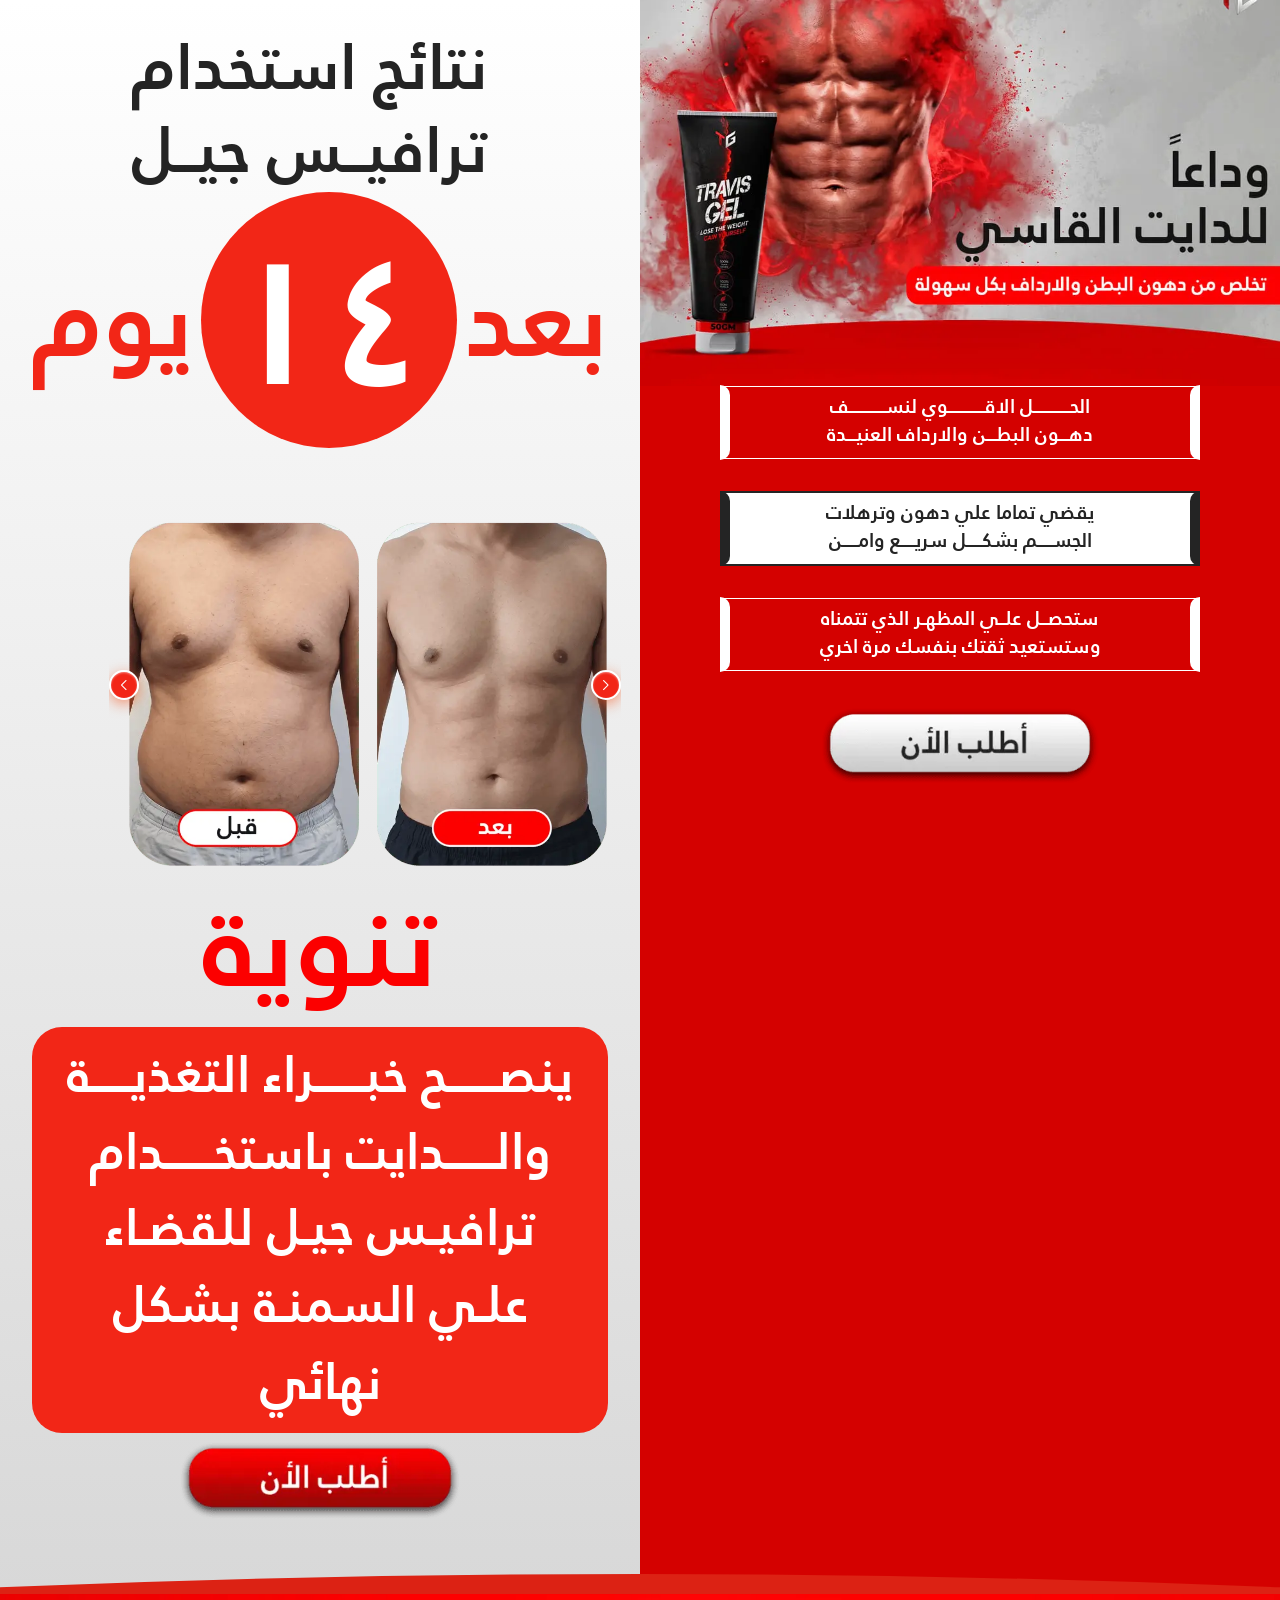
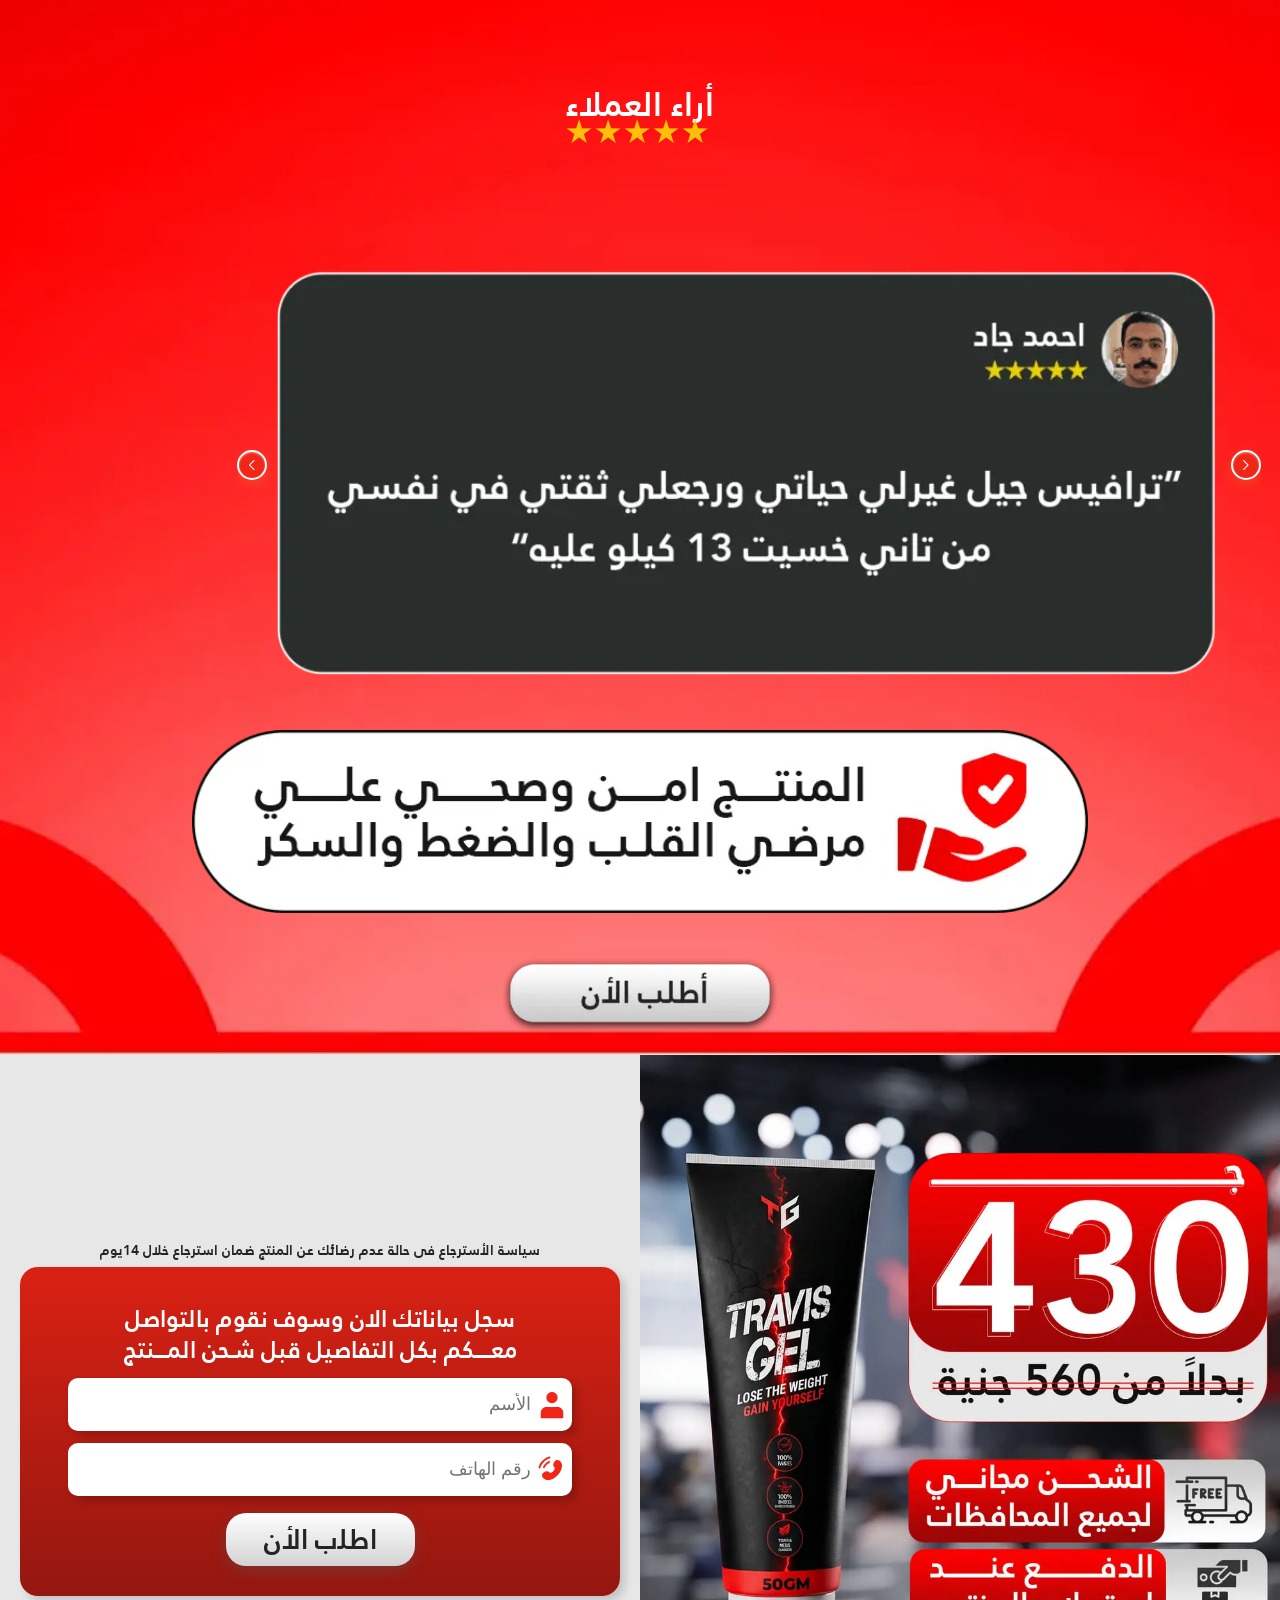
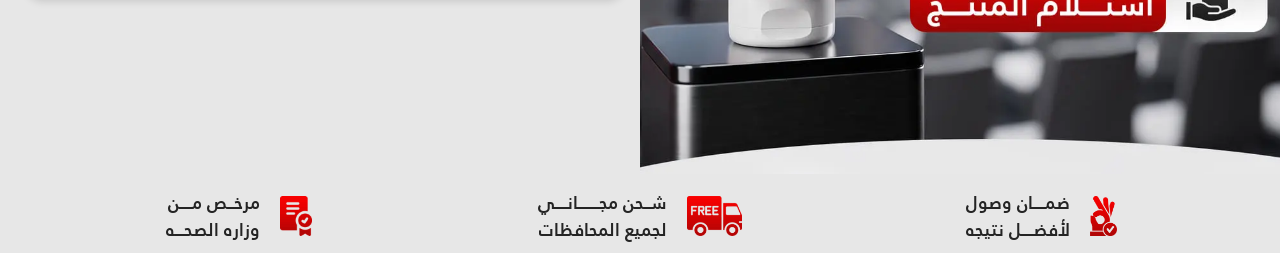
==== commit a21e82d0: "Add files via upload" ====
--- a/index.html
+++ b/index.html
@@ -174,8 +174,8 @@
 
 
               <h5>تنوية</h5>
-              <p>ينصح خبراء التغذية والدايت باستخدام
-                <br>ترافيس جيل للقضاء علي السمنة بشكل نهائي
+              <p>  ينصــــــح خبــــــراء التغذيـــــة والــــــدايت باستخــــــدام
+                <br>ترافيـس جيـل للقضـاء علـي السمنـة بشكل نهائي
               </p>
 
 
